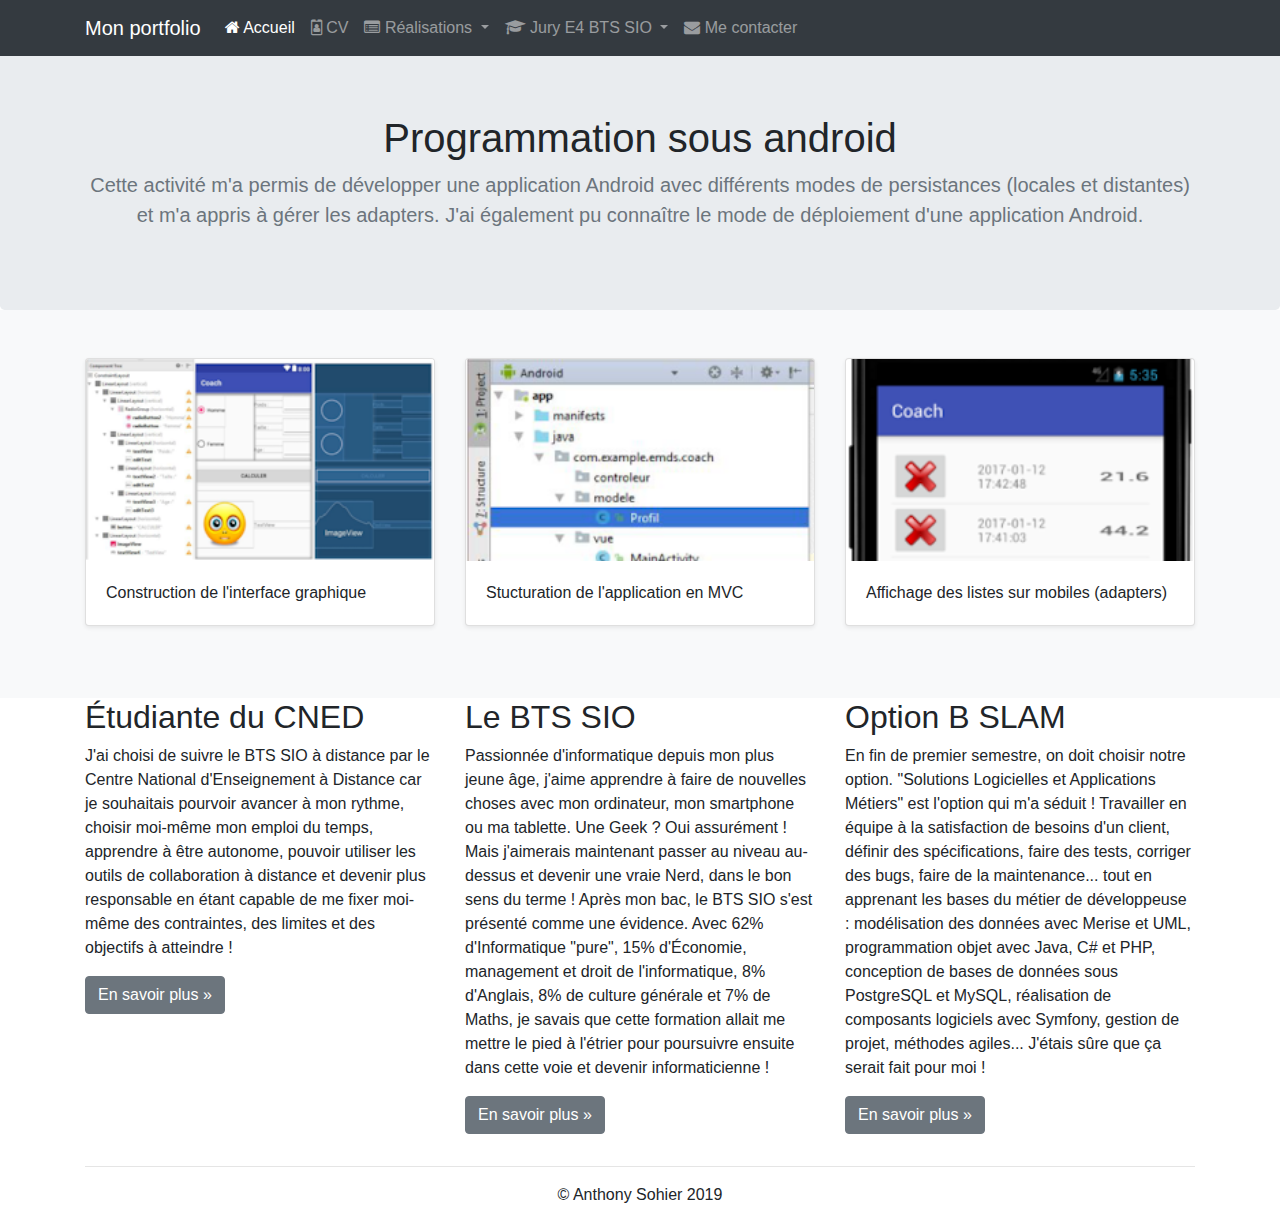
==== pages/appliandroid.html @ 1a786d41 "Ajout de la page de réalisation sur Android Task #8 - Création de la page réalisation Android" ====
<!doctype html>
<html lang="fr">
    <head>
        <!-- Required meta tags -->
        <meta charset="utf-8">
        <meta name="viewport" content="width=device-width, initial-scale=1, shrink-to-fit=no">
        <meta name="description" content="Portfolio d'Anthony Sohier - BTS SIO SLAM">
        <meta name='author' content='Anthony Sohier'>

        <!-- Bootstrap CSS -->
        <link rel="stylesheet" href="https://stackpath.bootstrapcdn.com/bootstrap/4.3.1/css/bootstrap.min.css" integrity="sha384-ggOyR0iXCbMQv3Xipma34MD+dH/1fQ784/j6cY/iJTQUOhcWr7x9JvoRxT2MZw1T" crossorigin="anonymous">

        <title>Portfolio d'Anthony Sohier (BTS SIO 2020)</title>
        <link rel="icon" href="../favicon.ico">
        <link href="../css/realisations.css" rel="stylesheet">
        <link href="https://maxcdn.bootstrapcdn.com/font-awesome/4.7.0/css/font-awesome.min.css" rel="stylesheet">
    </head>
    <body>
        <nav class="navbar navbar-dark bg-dark fixed-top navbar-expand-md">
            <div class="container"> 
                <button type="button" class="navbar-toggler" data-toggle="collapse"
                        data-target="#navbar" aria-controls="navbar">
                    <span class="sr-only">Navigation raccourcie</span>☰
                </button>
                <a class="navbar-brand" href="#">Mon portfolio</a>
                <div id="navbar" class="navbar-collapse collapse">
                    <ul class="nav navbar-nav">
                        <li class="active nav-item">
                            <a href="index.html" class="nav-link">
                                <span class="fa fa-home"></span> Accueil
                            </a>
                        </li>
                        <li class='nav-item'>
                            <a href='./pages/cv.html' class='nav-link'>
                                <span class='fa fa-id-badge'></span> CV
                            </a>
                        </li>
                        <li class="dropdown nav-item">
                            <a href="#" class="dropdown-toggle nav-link"
                               data-toggle="dropdown" role="button">
                                <span class="fa fa-list-alt"></span> Réalisations <span class="caret"></span>
                            </a>
                            <ul class="dropdown-menu" role="menu">
                                <li role="presentation" class="dropdown-header dropdown-item">
                                    En autonomie</li>
                                <li role="presentation" class="dropdown-item">
                                    <a role="menuitem" href="./pages/appliandroid.html">Application Android</a>
                                </li>
                                <li role="presentation" class="dropdown-item">
                                    <a role="menuitem" href="#">Site web</a>
                                </li>
                                <li role="presentation" class="dropdown-item">
                                    <a role="menuitem" href="#">Études et analyses</a>
                                </li>
                                <li role="presentation" class="dropdown-divider"></li>
                                <li role="presentation" class="dropdown-header dropdown-item">
                                    En entreprise</li>
                                <li role="presentation" class="dropdown-item">
                                    <a role="menuitem" href="#">Projet de 1ère année</a>
                                </li>
                                <li role="presentation" class="dropdown-item">
                                    <a role="menuitem" href="#">Projet de 2ème année</a>
                                </li>
                            </ul>
                        </li> 
                        <li class="dropdown nav-item">
                            <a href="#" class="dropdown-toggle nav-link"
                               data-toggle="dropdown" role="button">
                                <span class="fa fa-graduation-cap"></span>
                                Jury E4 BTS SIO
                                <span class="caret"></span>
                            </a>
                            <ul class="dropdown-menu" role="menu">
                                <li class="dropdown-header dropdown-item" role="presentation">
                                    Documentations contexte</li>
                                <li role="presentation" class="dropdown-item">
                                    <a role="menuitem" href="#">Présentation</a></li>
                                <li role="presentation" class="dropdown-item">
                                    <a role="menuitem" href="#">Application</a></li>
                                <li role="presentation" class="dropdown-item">
                                    <a role="menuitem" href="#">Missions à réaliser</a></li>
                                <li role="presentation" class="dropdown-item">
                                    <a role="menuitem" href="#">Annexes</a></li>
                                <li role="presentation" class="dropdown-divider"></li>
                                <li role="presentation" class="dropdown-header dropdown-item">
                                    Fiches d'examen</li>
                                <li role="presentation" class="dropdown-item">
                                    <a role="menuitem" href="#">Situation professionnelle n°1</a></li>
                                <li role="presentation" class="dropdown-item">
                                    <a role="menuitem" href="#">Situation professionnelle n°2</a></li>
                                <li role="presentation" class="dropdown-divider"></li>
                                <li role="presentation" class="dropdown-header dropdown-item">
                                    Démonstrations</li>
                                <li role="presentation" class="dropdown-item">
                                    <a role="menuitem" href="#">Démo SP n°1</a></li>
                                <li role="presentation" class="dropdown-item">
                                    <a role="menuitem" href="#">Démo SP n°2</a></li>
                                <li role="presentation" class="dropdown-divider"></li>
                                <li role="presentation" class="dropdown-header dropdown-item">
                                    Codes sources</li>
                                <li role="presentation" class="dropdown-item">
                                    <a role="menuitem" href="#">Sources SP n°1</a></li>
                                <li role="presentation" class="dropdown-item">
                                    <a role="menuitem" href="#">Sources SP n°2</a></li>
                            </ul>
                        </li>
                        <li class='nav-item'>
                            <a href='#' class='nav-link'><span class='fa fa-envelope'></span>
                                Me contacter
                            </a>
                        </li>
                    </ul>
                </div>
            </div>
        </nav>
        <section class="jumbotron text-center">
            <div class="container">
                <h1 class="jumbotron-heading">Programmation sous android</h1>
                <p class="lead text-muted">Cette activité m'a permis de développer une application Android avec différents modes de persistances 
                    (locales et distantes) et m'a appris à gérer les adapters. J'ai également pu connaître le mode de déploiement d'une application Android.
                </p>
            </div>
        </section>
        <div class="album py-5 bg-light">
            <div class="container">
                <div class="row">
                    <div class="col-md-4">
                        <div class="card mb-4 shadow-sm">
                            <img class="card-img-top" src="../images/ihmcoach.png" alt="IHM Coach">
                            <div class="card-body">
                                <p class="card-text">Construction de l'interface graphique</p>
                            </div>
                        </div>
                    </div>
                    <div class="col-md-4">
                        <div class="card mb-4 shadow-sm">
                            <img class="card-img-top" src="../images/MVC.png"
                                 alt="Structuration MVC">
                            <div class="card-body">
                                <p class="card-text">Stucturation de l'application en MVC</p>
                            </div>
                        </div>
                    </div>
                    <div class="col-md-4">
                        <div class="card mb-4 shadow-sm">
                            <img class="card-img-top" src="../images/adapters.png" alt="Adapters">
                            <div class="card-body">
                                <p class="card-text">Affichage des listes sur mobiles (adapters)</p>
                            </div>
                        </div>
                    </div>
                </div>
            </div>
        </div> 
        <footer>
            <div class="container">
                <div class="row">
                    <div class="col-lg-4">
                        <h2>Étudiante du CNED</h2>
                        <p>J'ai choisi de suivre le BTS SIO à distance par le Centre National
                            d'Enseignement à Distance car je souhaitais pourvoir avancer à mon rythme,
                            choisir moi-même mon emploi du temps, apprendre à être autonome, pouvoir
                            utiliser les outils de collaboration à distance et devenir plus responsable en
                            étant capable de me fixer moi-même des contraintes, des limites et des
                            objectifs à atteindre !
                        </p>
                        <p><a class="btn btn-secondary" href="http://www.cned.fr" target="_blank"
                              role="button">En savoir plus »</a>
                        </p>
                    </div>
                    <div class="col-lg-4">
                        <h2>Le BTS SIO</h2>
                        <p>Passionnée d'informatique depuis mon plus jeune âge, j'aime apprendre à faire
                            de nouvelles choses avec mon ordinateur, mon smartphone ou ma tablette. Une
                            Geek ? Oui assurément ! Mais j'aimerais maintenant passer au niveau au-dessus
                            et devenir une vraie Nerd, dans le bon sens du terme ! Après mon bac, le BTS
                            SIO s'est présenté comme une évidence. Avec 62% d'Informatique "pure", 15%
                            d'Économie, management et droit de l'informatique, 8% d'Anglais, 8% de culture
                            générale et 7% de Maths, je savais que cette formation allait me mettre le
                            pied à l'étrier pour poursuivre ensuite dans cette voie et devenir
                            informaticienne !
                        </p>
                        <p><a class="btn btn-secondary" href="https://fr.wikipedia.org/wiki/Brevet_de_tec
                              hnicien_supérieur_-_Services_informatiques_aux_organisations"
                              target="_blank" role="button">En savoir plus »</a>
                        </p>
                    </div>
                    <div class="col-lg-4">
                        <h2>Option B SLAM</h2>
                        <p>En fin de premier semestre, on doit choisir notre option. "Solutions
                            Logicielles et Applications Métiers" est l'option qui m'a séduit&nbsp;!
                            Travailler en équipe à la satisfaction de besoins d'un client, définir des
                            spécifications, faire des tests, corriger des bugs, faire de la maintenance...
                            tout en apprenant les bases du métier de développeuse : modélisation des
                            données avec Merise et UML, programmation objet avec Java, C# et PHP,
                            conception de bases de données sous PostgreSQL et MySQL, réalisation de
                            composants logiciels avec Symfony, gestion de projet, méthodes agiles...
                            J'étais sûre que ça serait fait pour moi !
                        </p>
                        <p><a class="btn btn-secondary" href="http://www.onisep.fr/Ressources/Univers-For
                              mation/Formations/Post-bac/BTS-Services-informatiques-aux-organisations-opt
                              ion-B-solutions-logicielles-et-applications-metiers" target="_blank"
                              role="button">En savoir plus »</a>
                        </p>
                    </div>
                </div>
                <hr>
                <p class="text-center" id="copyright">© Anthony Sohier 2019</p>
            </div>
        </footer> 

        <!-- Optional JavaScript -->
        <!-- jQuery first, then Popper.js, then Bootstrap JS -->
        <script src="https://code.jquery.com/jquery-3.3.1.slim.min.js" integrity="sha384-q8i/X+965DzO0rT7abK41JStQIAqVgRVzpbzo5smXKp4YfRvH+8abtTE1Pi6jizo" crossorigin="anonymous"></script>
        <script src="https://cdnjs.cloudflare.com/ajax/libs/popper.js/1.14.7/umd/popper.min.js" integrity="sha384-UO2eT0CpHqdSJQ6hJty5KVphtPhzWj9WO1clHTMGa3JDZwrnQq4sF86dIHNDz0W1" crossorigin="anonymous"></script>
        <script src="https://stackpath.bootstrapcdn.com/bootstrap/4.3.1/js/bootstrap.min.js" integrity="sha384-JjSmVgyd0p3pXB1rRibZUAYoIIy6OrQ6VrjIEaFf/nJGzIxFDsf4x0xIM+B07jRM" crossorigin="anonymous"></script>
    </body>
</html>
---- css/realisations.css ----
body { padding-top: 50px; }
.cadreCV { padding-bottom: 15px; background: white; }
/****************************************
* En-tête du CV
****************************************/
#cv-entete { margin-top: -45px; width: 100%;}
#cv-photo { width: 172px; height: 172px; border-radius: 50%; overflow: hidden; padding: 5px;
            background: #eee; display: inline-block; }
#cv-photo img { width: 160px; height: 160px; border-radius: 50%; }
#cv-intro h1 { margin: 0; padding: 0; font-size: 2.4em; font-weight: 700;
               letter-spacing: -1px;}
#cv-intro h1 span { color: rgb(226,0,26); }
#cv-intro::after { background: url('./images/ligne.png'); /* Dossier "images" est un sous-
 dossier de "css" (à créer) */
                   width: 100%; height: 3px; margin-top: 15px; content: ''; display: block;}
/****************************************
* Rubriques
****************************************/
.rubrique { margin-bottom: 15px; }
.rubrique h2 { color: rgb(226,0,26); }
.rubrique h2::before{ margin-right: 5px; }
.rubrique p{ font-size: 1.3em; line-height: 1.5em; } 
/******************************************
* Parcours scolaire
******************************************/
#parcours { margin-top: 20px; position: relative; padding: 1em 0; list-style: none; }
#parcours::before { width: 5px; height: 100%; position: absolute; left: 7.8px; top: 0;
                    display: block; background: linear-gradient(to bottom, #ffffff 0%,
                        #E2001A 7%, #E2001A, #ffffff 100%); content:""; }
#parcours li { width: 100%; z-index: 2; position: relative; float: left; }
#parcours .date .glyphicon-record::before { background: #FFFFFF; color: #555; }
#parcours .date { width: 75px; background-color: rgba(0, 0, 0, 0); font-size: 1.5em;
                  font-weight: 700; display: inline-block; }
#parcours .details { width: 325px; display: inline-block; background: #eee;
                     position: relative; padding: 10px 10px 0 10px;
                     border-bottom: 1px solid #ddd; margin: -4px -12px 20px 0; }
#parcours .details::after { content: ''; position: absolute; top: 15px; right: 0;
                            left: -16px; height: 0; width: 0; border: solid transparent;
                            border-right-color: #eee; border-width: 8px;
                            pointer-events: none; }
#parcours .details h3{ font-size: 1.5em; margin: 0; padding: 0; font-weight: 700; }
#parcours .details p{ font-size: 1.3em; margin-top: 5px; padding: 0; }
/* Pour empêcher la déformation du parcours scolaire selon la STA */
@media (min-width: 500px) { #parcours .date { width: 20%; }
                            #parcours .details { width: 80%; }
}
@media (min-width: 768px) { #parcours .date { width: 25%; }
                            #parcours .details { width: 75%; }
}
@media (min-width: 992px) { #parcours .date { width: 17%; }
                            #parcours .details { width: 83%; }
}
@media (min-width: 1200px) { #parcours .date { width: 13%; }
                             #parcours .details { width: 87%; }
} 
/******************************************
* Expériences professionnelles
******************************************/
.experience { display:flex; margin-bottom: 15px; }
.experience .lieu { font-size: 1.1em; font-weight: bold; }
.experience .date { font-size: 1em; opacity: 0.7; }
.experience .profession { font-size: 1.45em; font-weight: bold; margin-top: -6px; }
.experience .details { font-size: 1.2em; line-height: 1.5em; }
.bd-placeholder-img { font-size: 1.125rem; text-anchor: middle; -webkit-user-select: none;
                      -moz-user-select: none; -ms-user-select: none; user-select: none; }
@media (min-width: 768px) {
 .bd-placeholder-img-lg { font-size: 3.5rem; }
}
.jumbotron { margin-bottom: 0px; }
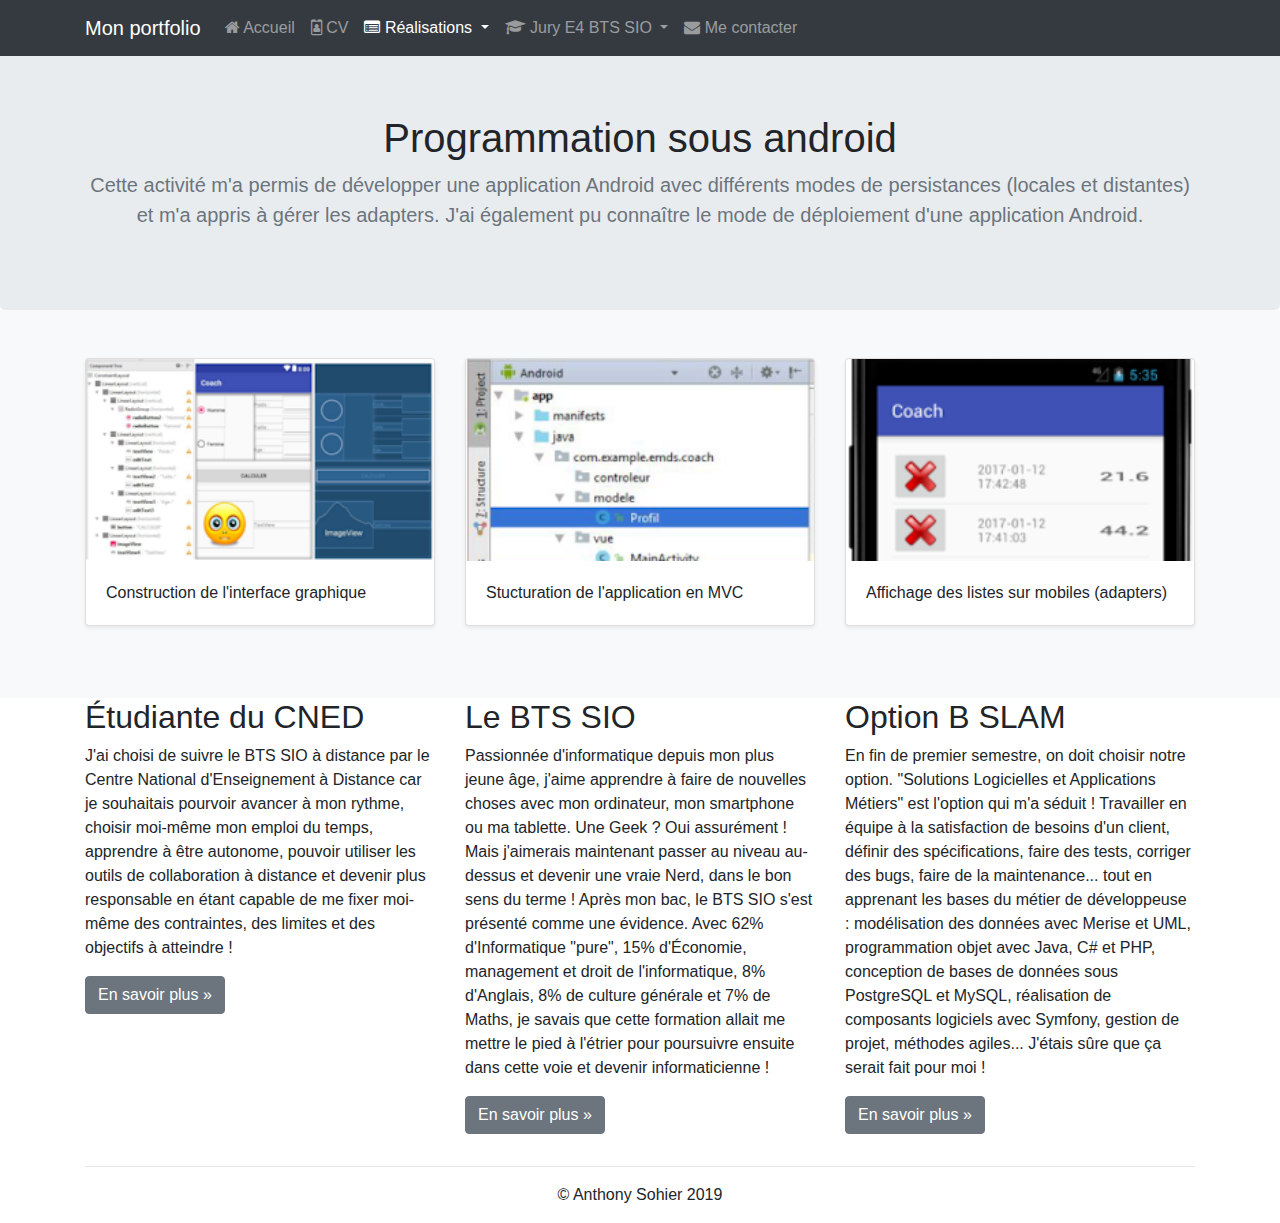
==== commit 902b8a8b: "Correction des liens de pages et mise en place des onglet actifs Task #13 - Rendre les onglets actif" ====
--- a/pages/appliandroid.html
+++ b/pages/appliandroid.html
@@ -25,17 +25,17 @@
                 <a class="navbar-brand" href="#">Mon portfolio</a>
                 <div id="navbar" class="navbar-collapse collapse">
                     <ul class="nav navbar-nav">
-                        <li class="active nav-item">
-                            <a href="index.html" class="nav-link">
+                        <li class="nav-item">
+                            <a href="../index.html" class="nav-link">
                                 <span class="fa fa-home"></span> Accueil
                             </a>
                         </li>
                         <li class='nav-item'>
-                            <a href='./pages/cv.html' class='nav-link'>
+                            <a href='../pages/cv.html' class='nav-link'>
                                 <span class='fa fa-id-badge'></span> CV
                             </a>
                         </li>
-                        <li class="dropdown nav-item">
+                        <li class="active dropdown nav-item">
                             <a href="#" class="dropdown-toggle nav-link"
                                data-toggle="dropdown" role="button">
                                 <span class="fa fa-list-alt"></span> Réalisations <span class="caret"></span>
@@ -44,7 +44,7 @@
                                 <li role="presentation" class="dropdown-header dropdown-item">
                                     En autonomie</li>
                                 <li role="presentation" class="dropdown-item">
-                                    <a role="menuitem" href="./pages/appliandroid.html">Application Android</a>
+                                    <a role="menuitem" href="../pages/appliandroid.html">Application Android</a>
                                 </li>
                                 <li role="presentation" class="dropdown-item">
                                     <a role="menuitem" href="#">Site web</a>
